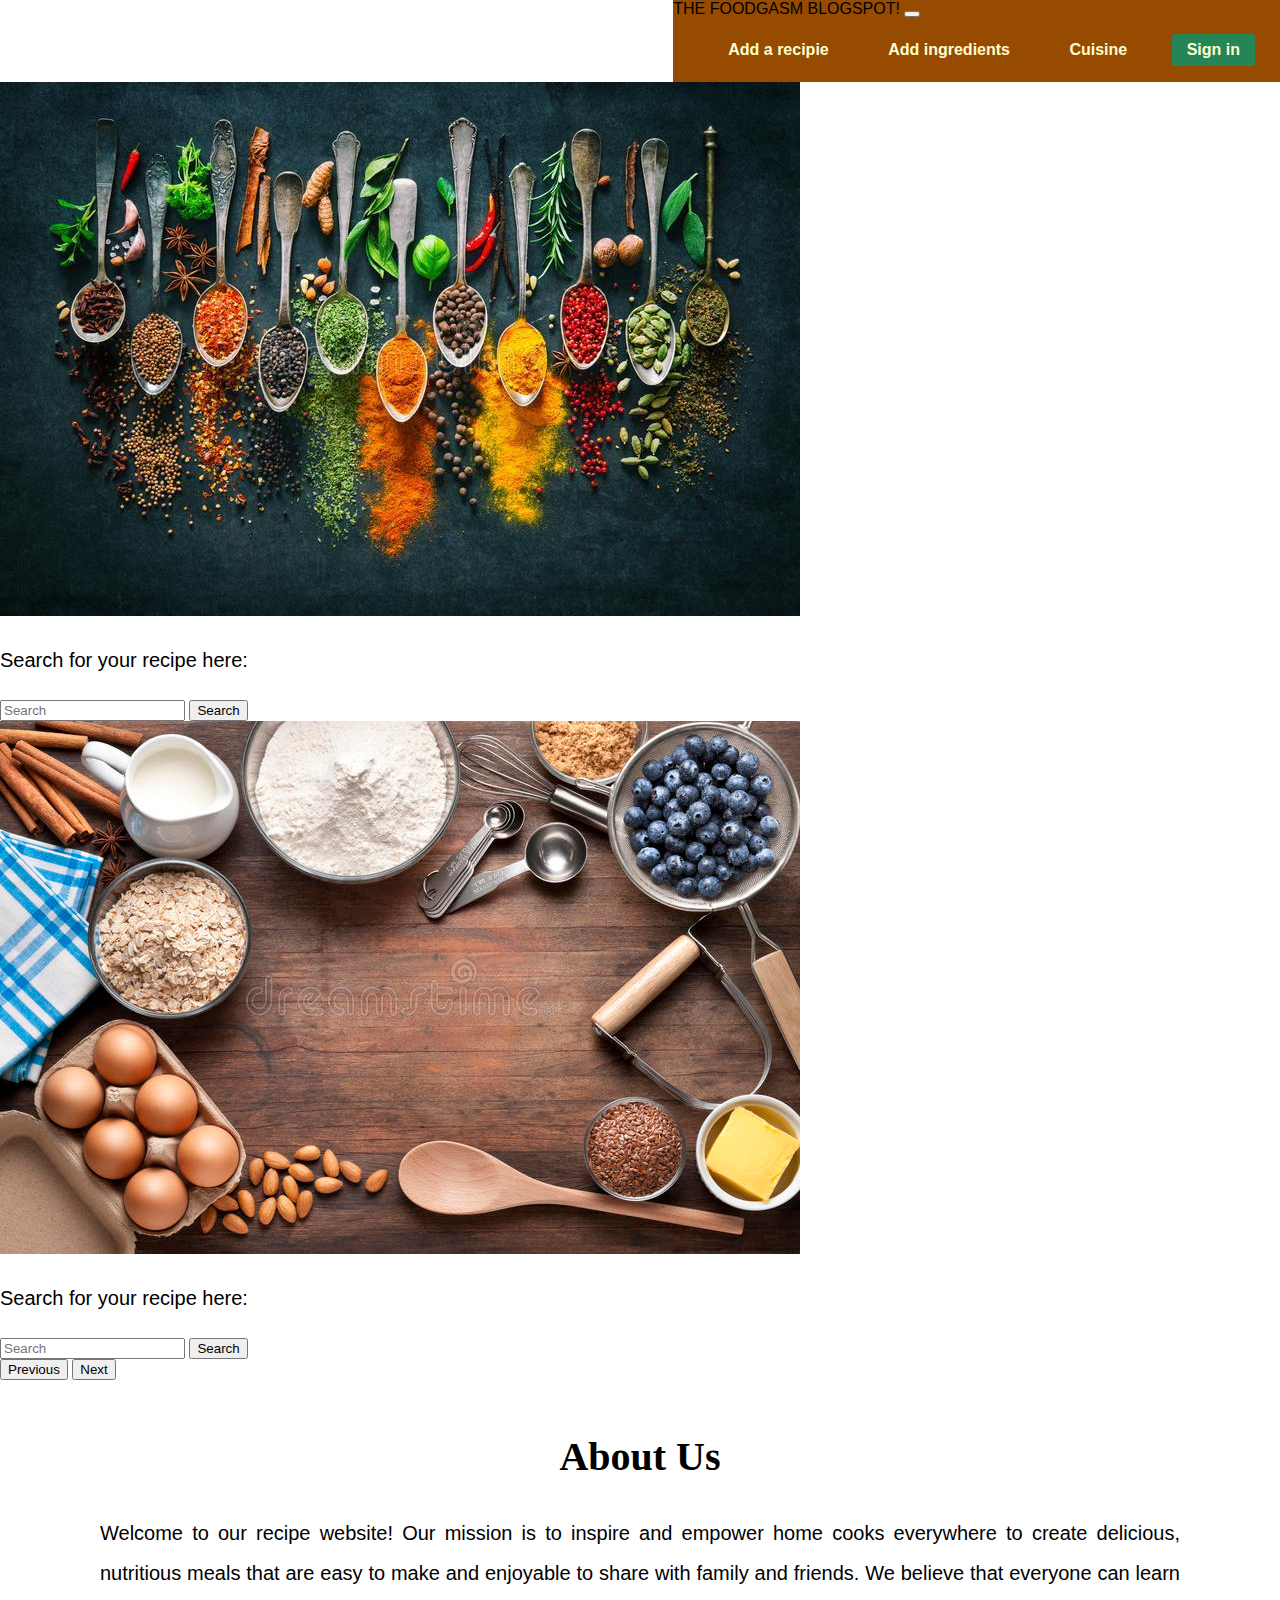
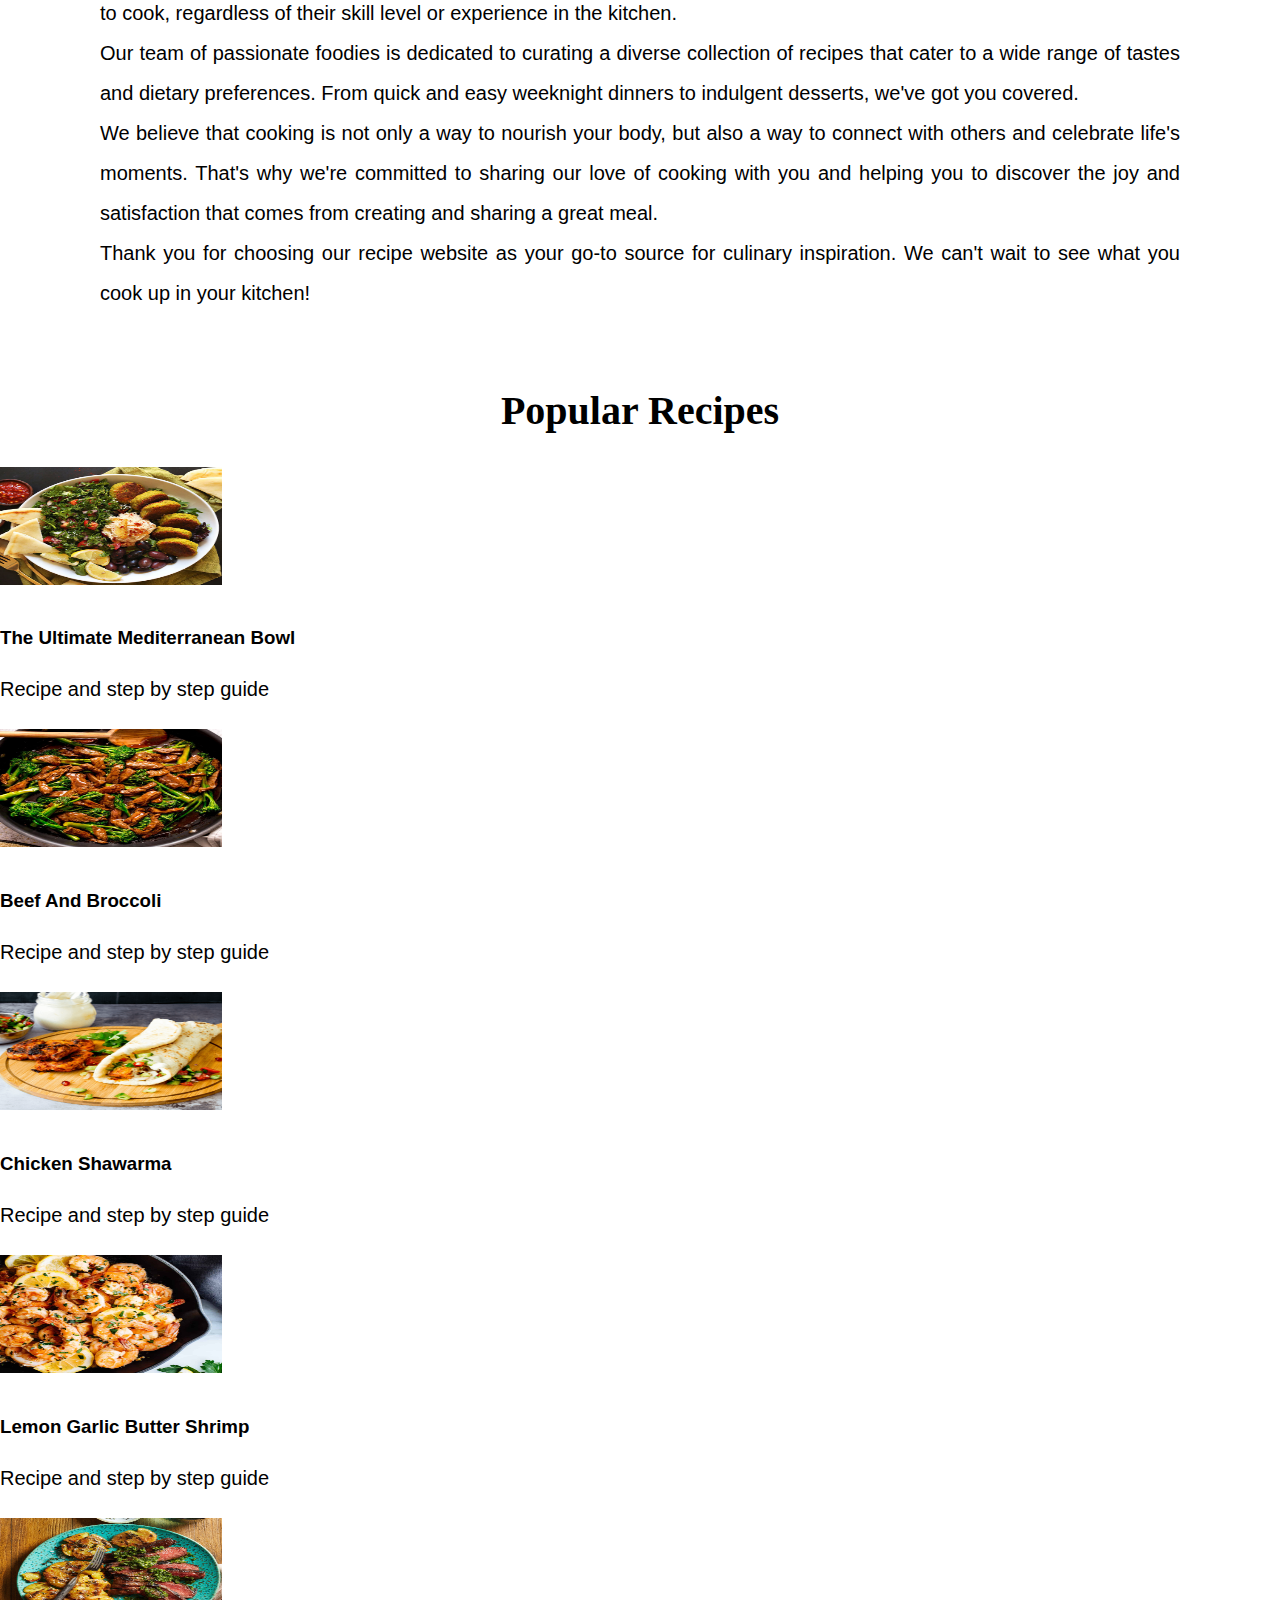
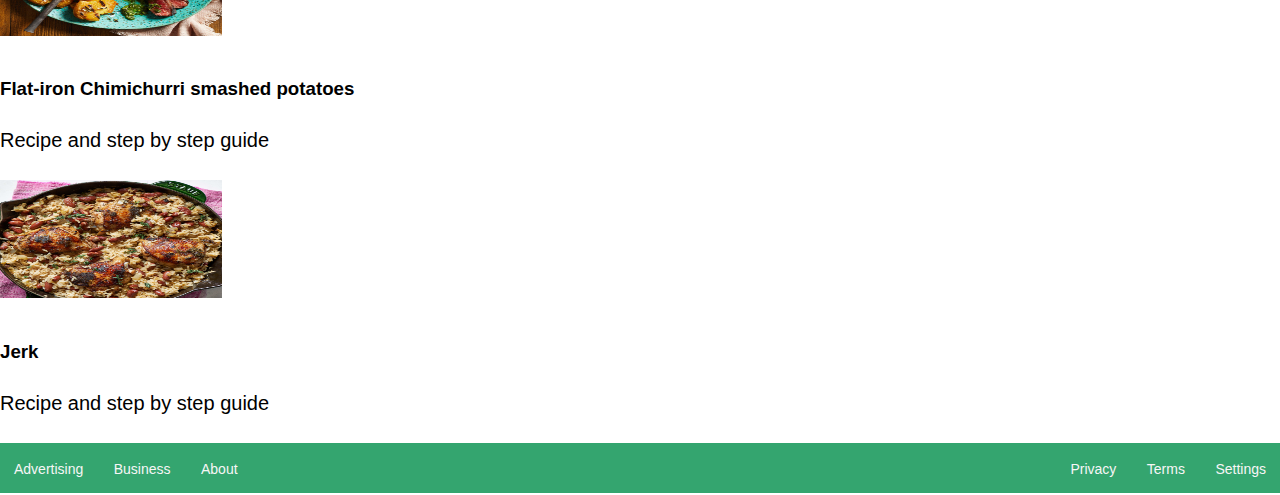
==== index.html @ 9a10d9ba "Add files via upload" ====
<!DOCTYPE html>
<html lang="en">

<head>
    <meta charset="UTF-8">
    <meta http-equiv="X-UA-Compatible" content="IE=edge">
    <link href="https://cdn.jsdelivr.net/npm/bootstrap@5.3.0-alpha3/dist/css/bootstrap.min.css" rel="stylesheet" integrity="sha384-KK94CHFLLe+nY2dmCWGMq91rCGa5gtU4mk92HdvYe+M/SXH301p5ILy+dN9+nJOZ" crossorigin="anonymous">
    <meta name="viewport" content="width=device-width, initial-scale=1.0">
    <script src="https://cdn.jsdelivr.net/npm/bootstrap@5.3.0-alpha3/dist/js/bootstrap.bundle.min.js" integrity="sha384-ENjdO4Dr2bkBIFxQpeoTz1HIcje39Wm4jDKdf19U8gI4ddQ3GYNS7NTKfAdVQSZe" crossorigin="anonymous"></script>
    <link rel="stylesheet" href="css/styles.css">
    <title>The Foodgasm</title>
</head>

<body>

    <div class="container-fluid">
        <nav class="navbar navbar-expand-lg navbar-light bg-light">
            <a class="navbar-brand" href="./index.html">THE FOODGASM BLOGSPOT!</a>
            <button class="navbar-toggler navbar-toggler-right" type="button" data-toggle="collapse" data-target="#navbarTogglerDemo02" aria-controls="navbarTogglerDemo02" aria-expanded="false" aria-label="Toggle navigation">
            <span class="navbar-toggler-icon"></span></button>
            <!-- Nav bar section -->
            <div class="collapse navbar-collapse" id="navbarTogglerDemo02">
                <ul class="navbar-nav mr-auto mt-2 mt-md-0" id="nav_bar">
                    <!-- Each link in the nave bar is a list element, with a link element inside it -->
                    <!-- I've given each element of the nav bar a class name or id as an identifier so I can style it later -->
                    <!-- <li class="nav-item active">
                        <a class="nav-link" href="#!">Home <span class="sr-only">(current)</span></a>
                    </li> -->
                    <li class="nav-item">
                        <a class="nav-link" href="#">Add a recipie</a>
                    </li>
                    <li class="nav-item">
                        <a class="nav-link" href="#">Add ingredients </a>
                    </li>
                    <li class="nav-item">
                        <a class="nav-link" href="#">Cuisine</a>
                    </li>
                    <li class="nav-item" id="sign_in">
                        <a class="nav-link" href="#">Sign in</a>
                    </li>
                </ul>
            </div>

        </nav>
        <div id="carouselExampleCaptions" class="carousel slide" data-bs-ride="carousel">
            <div class="carousel-inner">
                <div class="carousel-item active">
                    <img src="images/colourful-various-herbs-spices-cooking-dark-background-herbs-spices-cooking-dark-background-113655482.jpg" class="d-block w-100" alt="First slide">
                    <div class="carousel-caption d-md-block">
                        <p>Search for your recipe here:</p>
                        <form class="d-flex">
                            <input class="form-control me-2" type="search" placeholder="Search" aria-label="Search">
                            <button class="btn btn-outline-success" type="submit">Search</button>
                        </form>
                    </div>
                </div>
                <div class="carousel-item">
                    <img src="images/food-cooking-baking-background-various-ingredients-utensils-wood-clear-center-61929011.jpg" class="d-block w-100" alt="Second slide">
                    <div class="carousel-caption d-md-block">
                        <p>Search for your recipe here:</p>
                        <form class="d-flex">
                            <input class="form-control me-2" type="search" placeholder="Search" aria-label="Search">
                            <button class="btn btn-outline-success" type="submit">Search</button>
                        </form>
                    </div>
                </div>
            </div>
            <button class="carousel-control-prev" type="button" data-bs-target="#carouselExampleCaptions" data-bs-slide="prev">
              <span class="carousel-control-prev-icon" aria-hidden="true"></span>
              <span class="visually-hidden">Previous</span>
            </button>
            <button class="carousel-control-next" type="button" data-bs-target="#carouselExampleCaptions" data-bs-slide="next">
              <span class="carousel-control-next-icon" aria-hidden="true"></span>
              <span class="visually-hidden">Next</span>
            </button>
        </div>


        <div>
            <div class="about_us">
                <h2>About Us</h2>
                <p>Welcome to our recipe website! Our mission is to inspire and empower home cooks everywhere to create delicious, nutritious meals that are easy to make and enjoyable to share with family and friends. We believe that everyone can learn to
                    cook, regardless of their skill level or experience in the kitchen.<br> Our team of passionate foodies is dedicated to curating a diverse collection of recipes that cater to a wide range of tastes and dietary preferences. From quick
                    and easy weeknight dinners to indulgent desserts, we've got you covered.<br> We believe that cooking is not only a way to nourish your body, but also a way to connect with others and celebrate life's moments. That's why we're committed
                    to sharing our love of cooking with you and helping you to discover the joy and satisfaction that comes from creating and sharing a great meal.<br> Thank you for choosing our recipe website as your go-to source for culinary inspiration.
                    We can't wait to see what you cook up in your kitchen!</p>
            </div>

            <h2>Popular Recipes</h2>
            <div class="container">
                <div class="row">
                    <div class="col-lg-4 col-sm-6 px-3">
                        <!-- Content -->
                        <article>
                            <a href="#"><img class="img-fluid recipes" src="images/The-Ultimate-Mediterranean-Bowl-SQUARE.jpg" alt="image1"></a>
                            <h3>The Ultimate Mediterranean Bowl</h3>
                            <p>Recipe and step by step guide</p>
                        </article>
                    </div>
                    <div class="col-lg-4 col-sm-6 px-3">
                        <!-- Content -->
                        <article>
                            <a href="#"><img class="img-fluid recipes" src="images/Beef-and-Broccoli-square-FS.jpg" alt="image2"></a>
                            <h3>Beef And Broccoli</h3>
                            <p>Recipe and step by step guide</p>
                        </article>
                    </div>
                    <div class="col-lg-4 col-sm-6 px-3">
                        <!-- Content -->
                        <article>
                            <a href="#"><img class="img-fluid recipes" src="images/Easy-Shawarma-Chicken-Recipe22-500x500.webp" alt="image3"></a>
                            <h3>Chicken Shawarma</h3>
                            <p>Recipe and step by step guide</p>
                        </article>
                    </div>


                    <div class="col-lg-4 col-sm-6 px-3">
                        <!-- Content -->
                        <article>
                            <a href="#"><img class="img-fluid recipes" src="images/Lemon-Garlic-Butter-Shrimp-sq.jpg" alt="image1"></a>
                            <h3>Lemon Garlic Butter Shrimp</h3>
                            <p>Recipe and step by step guide</p>
                        </article>
                    </div>
                    <div class="col-lg-4 col-sm-6 px-3">
                        <!-- Content -->
                        <article>
                            <a href="#"><img class="img-fluid recipes" src="images/flat-iron-chimichurri-smashed-potatoes-RU340466.jpg" alt="image2"></a>
                            <h3>Flat-iron Chimichurri smashed potatoes</h3>
                            <p>Recipe and step by step guide</p>
                        </article>
                    </div>
                    <div class="col-lg-4 col-sm-6 px-3">
                        <!-- Content -->
                        <article>
                            <a href="#"><img class="img-fluid recipes" src="images/jerky.jpeg" alt="image3"></a>
                            <h3>Jerk</h3>
                            <p>Recipe and step by step guide</p>
                        </article>
                    </div>
                </div>

            </div>

        </div>
    </div>


    </div>

    <!-- Footer -->
    <div class="footer">
        <footer>
            <!-- This is the left hand side of the footer -->
            <ul class="footer-left">
                <li><a href="#">Advertising</a></li>
                <li><a href="#">Business</a></li>
                <li><a href="#">About</a></li>
            </ul>
            <!-- This is the right hand side of the footer -->
            <ul class="footer-right">
                <li><a href="#">Privacy</a></li>
                <li><a href="#">Terms</a></li>
                <li><a href="#">Settings</a></li>
            </ul>
        </footer>
    </div>

</body>

</html>
---- css/styles.css ----
body {
        margin: 0;
        padding: 0;
        font-family: 'Roboto', sans-serif;
    }
    
    .container {
        /* background-image: url("/project/images/colourful-various-herbs-spices-cooking-dark-background-herbs-spices-cooking-dark-background-113655482.jpg");
        background-size: cover;
        background-position: center;
        height: 50vh;
        width: 100%; */
        /* display: flex;
        justify-content: center;
        align-items: center; */
        /* opacity: 0.5;
        width: 100%;
        margin: 0;
        padding: 0; */
    }
    
    nav {
        background-color: #964B00;
        float: right;
        /* background: rgba(87, 63, 2, 0.678); */
    }
    
    #nav_bar li {
        display: inline-block;
        padding: 8px;
        margin-right: 25px;
        padding: 7px 15px;
        border-radius: 3px;
        font-weight: bold;
        color: #FFFDD0;
    }
    
    #nav_bar #sign_in {
        background: #258556;
        margin-right: 25px;
        padding: 7px 15px;
        border-radius: 3px;
        font-weight: bold;
    }
    
    a {
        text-decoration: none;
        color: inherit;
    }
    
    li.nav-links a:hover {
        text-decoration: underline;
        box-shadow: 1px 1px 5px;
    }
    
    #sign_in:hover {
        box-shadow: 1px 1px 5px #999;
    }
    
    #sign_in {
        color: #fff;
    }
    
    .form {
        text-align: center;
        padding-top: 280px;
    }
    
    .form :placeholder-shown {
        text-align: center;
    }
    
    #form-search {
        width: 450px;
        line-height: 35px;
        padding: 0 50px;
        border-radius: 10px;
    }
    
    h2 {
        text-align: center;
        font-family: cursive;
        font-size: 40px;
    }
    
    p {
        text-align: justify;
        border: 5px, 50px;
        line-height: 2;
        font-size: 20px;
        font-family: Verdana, Geneva, Tahoma, sans-serif;
    }
    
    .images {
        display: grid;
        grid-template-columns: repeat(3, 1fr);
        grid-template-rows: repeat(2, 1fr);
        gap: 10px;
        justify-items: center;
    }
    
    footer ul li {
        display: inline;
        color: #f7f6f6;
        font-size: 14px;
        padding: 13px;
    }
    
    footer ul {
        float: left;
        padding: 1px;
    }
    
    footer ul a:hover {
        text-decoration: underline;
    }
    
    .footer-right {
        float: right;
    }
    
    .about_us {
        display: inline-block;
        padding: 20px 100px;
    }
    
    .recipes {
        width: 222px;
        height: 118px;
        margin-bottom: 20px;
    }
    
    .footer {
        background-color: #34A56F;
        height: 50px;
        padding-bottom: 0;
    }
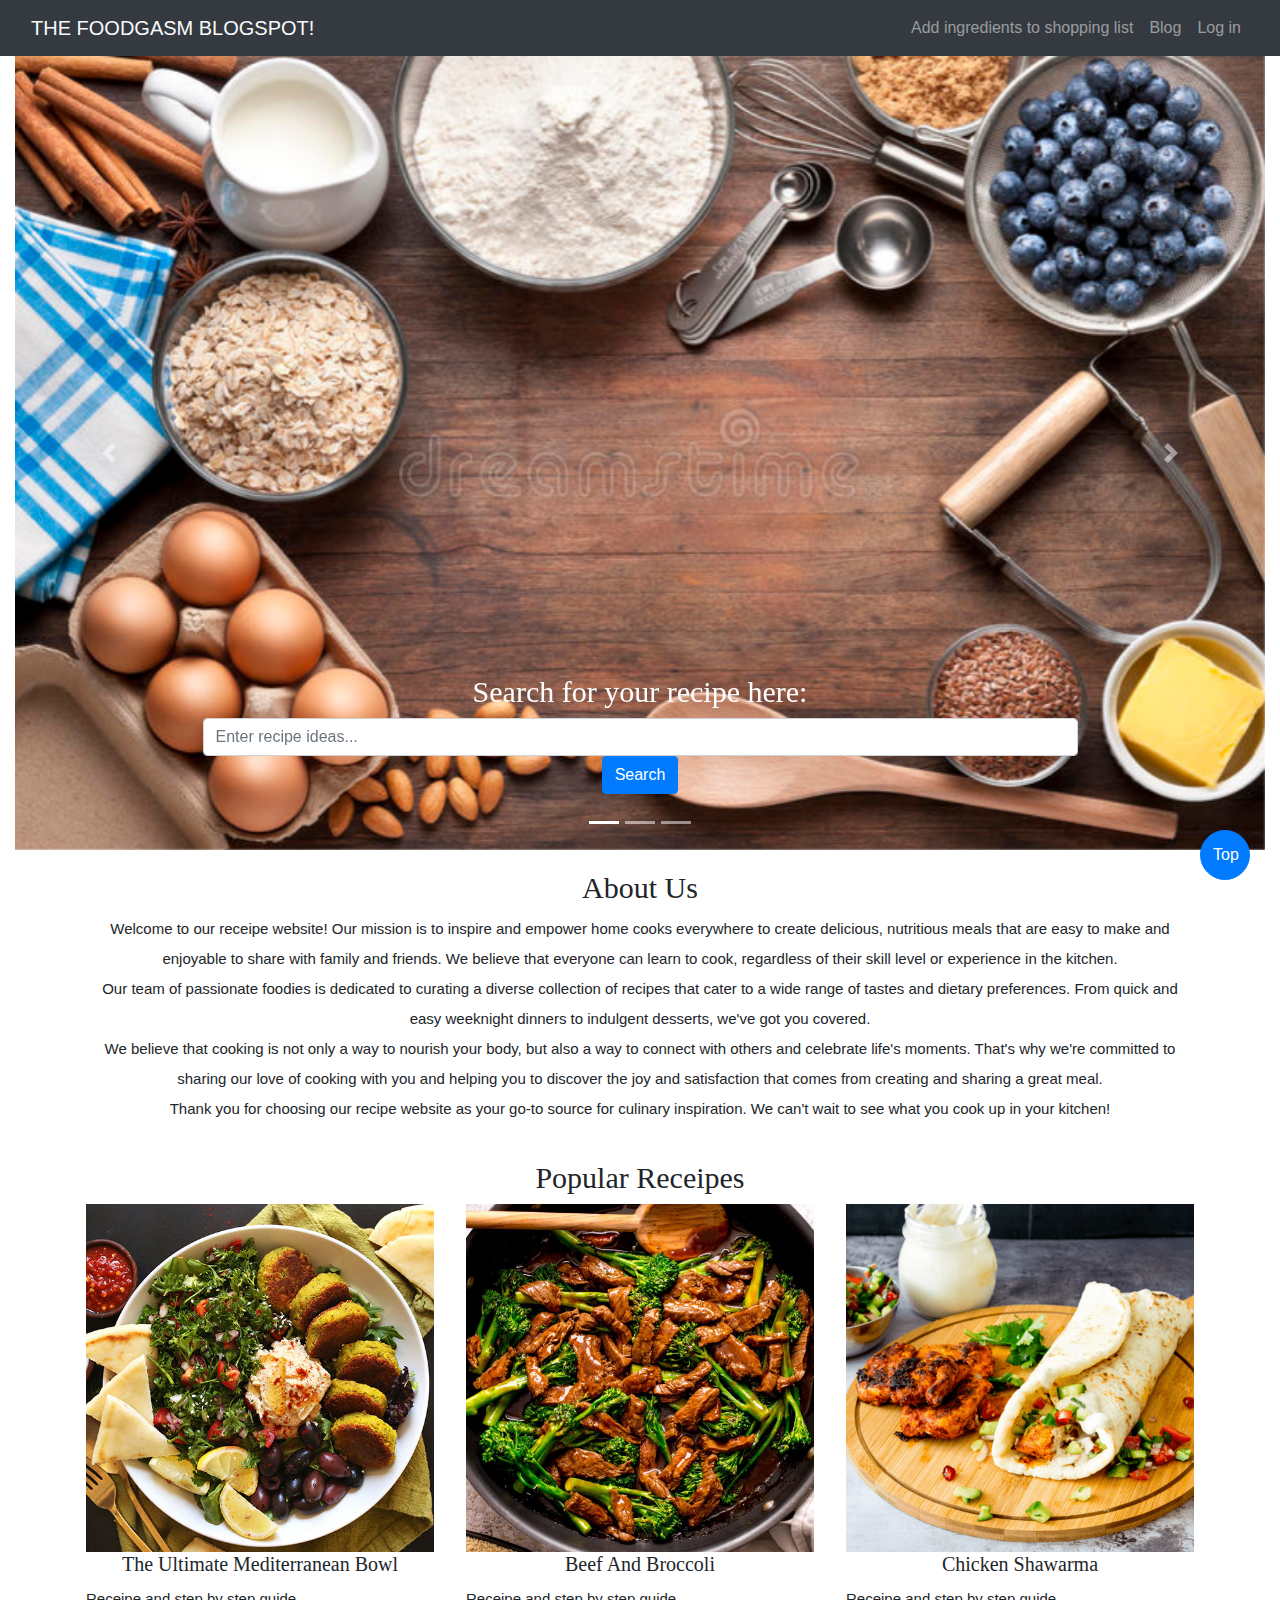
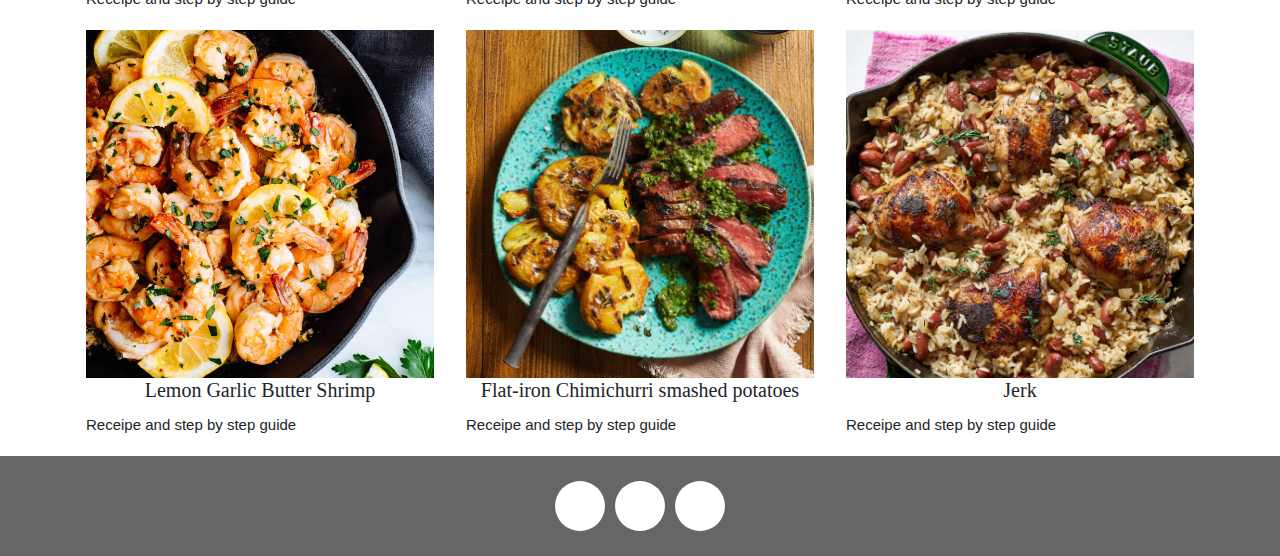
==== commit 1b76eacf: "Update and rename Homepage.html to index.html" ====
--- a/index.html
+++ b/index.html
@@ -1,172 +1,196 @@
-<!DOCTYPE html>
-<html lang="en">
-
-<head>
-    <meta charset="UTF-8">
-    <meta http-equiv="X-UA-Compatible" content="IE=edge">
-    <link href="https://cdn.jsdelivr.net/npm/bootstrap@5.3.0-alpha3/dist/css/bootstrap.min.css" rel="stylesheet" integrity="sha384-KK94CHFLLe+nY2dmCWGMq91rCGa5gtU4mk92HdvYe+M/SXH301p5ILy+dN9+nJOZ" crossorigin="anonymous">
-    <meta name="viewport" content="width=device-width, initial-scale=1.0">
-    <script src="https://cdn.jsdelivr.net/npm/bootstrap@5.3.0-alpha3/dist/js/bootstrap.bundle.min.js" integrity="sha384-ENjdO4Dr2bkBIFxQpeoTz1HIcje39Wm4jDKdf19U8gI4ddQ3GYNS7NTKfAdVQSZe" crossorigin="anonymous"></script>
-    <link rel="stylesheet" href="css/styles.css">
-    <title>The Foodgasm</title>
-</head>
-
-<body>
-
-    <div class="container-fluid">
-        <nav class="navbar navbar-expand-lg navbar-light bg-light">
-            <a class="navbar-brand" href="./index.html">THE FOODGASM BLOGSPOT!</a>
-            <button class="navbar-toggler navbar-toggler-right" type="button" data-toggle="collapse" data-target="#navbarTogglerDemo02" aria-controls="navbarTogglerDemo02" aria-expanded="false" aria-label="Toggle navigation">
-            <span class="navbar-toggler-icon"></span></button>
-            <!-- Nav bar section -->
-            <div class="collapse navbar-collapse" id="navbarTogglerDemo02">
-                <ul class="navbar-nav mr-auto mt-2 mt-md-0" id="nav_bar">
-                    <!-- Each link in the nave bar is a list element, with a link element inside it -->
-                    <!-- I've given each element of the nav bar a class name or id as an identifier so I can style it later -->
-                    <!-- <li class="nav-item active">
-                        <a class="nav-link" href="#!">Home <span class="sr-only">(current)</span></a>
-                    </li> -->
-                    <li class="nav-item">
-                        <a class="nav-link" href="#">Add a recipie</a>
-                    </li>
-                    <li class="nav-item">
-                        <a class="nav-link" href="#">Add ingredients </a>
-                    </li>
-                    <li class="nav-item">
-                        <a class="nav-link" href="#">Cuisine</a>
-                    </li>
-                    <li class="nav-item" id="sign_in">
-                        <a class="nav-link" href="#">Sign in</a>
-                    </li>
-                </ul>
-            </div>
-
-        </nav>
-        <div id="carouselExampleCaptions" class="carousel slide" data-bs-ride="carousel">
-            <div class="carousel-inner">
-                <div class="carousel-item active">
-                    <img src="images/colourful-various-herbs-spices-cooking-dark-background-herbs-spices-cooking-dark-background-113655482.jpg" class="d-block w-100" alt="First slide">
-                    <div class="carousel-caption d-md-block">
-                        <p>Search for your recipe here:</p>
-                        <form class="d-flex">
-                            <input class="form-control me-2" type="search" placeholder="Search" aria-label="Search">
-                            <button class="btn btn-outline-success" type="submit">Search</button>
-                        </form>
-                    </div>
-                </div>
-                <div class="carousel-item">
-                    <img src="images/food-cooking-baking-background-various-ingredients-utensils-wood-clear-center-61929011.jpg" class="d-block w-100" alt="Second slide">
-                    <div class="carousel-caption d-md-block">
-                        <p>Search for your recipe here:</p>
-                        <form class="d-flex">
-                            <input class="form-control me-2" type="search" placeholder="Search" aria-label="Search">
-                            <button class="btn btn-outline-success" type="submit">Search</button>
-                        </form>
-                    </div>
-                </div>
-            </div>
-            <button class="carousel-control-prev" type="button" data-bs-target="#carouselExampleCaptions" data-bs-slide="prev">
-              <span class="carousel-control-prev-icon" aria-hidden="true"></span>
-              <span class="visually-hidden">Previous</span>
-            </button>
-            <button class="carousel-control-next" type="button" data-bs-target="#carouselExampleCaptions" data-bs-slide="next">
-              <span class="carousel-control-next-icon" aria-hidden="true"></span>
-              <span class="visually-hidden">Next</span>
-            </button>
-        </div>
-
-
-        <div>
-            <div class="about_us">
-                <h2>About Us</h2>
-                <p>Welcome to our recipe website! Our mission is to inspire and empower home cooks everywhere to create delicious, nutritious meals that are easy to make and enjoyable to share with family and friends. We believe that everyone can learn to
-                    cook, regardless of their skill level or experience in the kitchen.<br> Our team of passionate foodies is dedicated to curating a diverse collection of recipes that cater to a wide range of tastes and dietary preferences. From quick
-                    and easy weeknight dinners to indulgent desserts, we've got you covered.<br> We believe that cooking is not only a way to nourish your body, but also a way to connect with others and celebrate life's moments. That's why we're committed
-                    to sharing our love of cooking with you and helping you to discover the joy and satisfaction that comes from creating and sharing a great meal.<br> Thank you for choosing our recipe website as your go-to source for culinary inspiration.
-                    We can't wait to see what you cook up in your kitchen!</p>
-            </div>
-
-            <h2>Popular Recipes</h2>
-            <div class="container">
-                <div class="row">
-                    <div class="col-lg-4 col-sm-6 px-3">
-                        <!-- Content -->
-                        <article>
-                            <a href="#"><img class="img-fluid recipes" src="images/The-Ultimate-Mediterranean-Bowl-SQUARE.jpg" alt="image1"></a>
-                            <h3>The Ultimate Mediterranean Bowl</h3>
-                            <p>Recipe and step by step guide</p>
-                        </article>
-                    </div>
-                    <div class="col-lg-4 col-sm-6 px-3">
-                        <!-- Content -->
-                        <article>
-                            <a href="#"><img class="img-fluid recipes" src="images/Beef-and-Broccoli-square-FS.jpg" alt="image2"></a>
-                            <h3>Beef And Broccoli</h3>
-                            <p>Recipe and step by step guide</p>
-                        </article>
-                    </div>
-                    <div class="col-lg-4 col-sm-6 px-3">
-                        <!-- Content -->
-                        <article>
-                            <a href="#"><img class="img-fluid recipes" src="images/Easy-Shawarma-Chicken-Recipe22-500x500.webp" alt="image3"></a>
-                            <h3>Chicken Shawarma</h3>
-                            <p>Recipe and step by step guide</p>
-                        </article>
-                    </div>
-
-
-                    <div class="col-lg-4 col-sm-6 px-3">
-                        <!-- Content -->
-                        <article>
-                            <a href="#"><img class="img-fluid recipes" src="images/Lemon-Garlic-Butter-Shrimp-sq.jpg" alt="image1"></a>
-                            <h3>Lemon Garlic Butter Shrimp</h3>
-                            <p>Recipe and step by step guide</p>
-                        </article>
-                    </div>
-                    <div class="col-lg-4 col-sm-6 px-3">
-                        <!-- Content -->
-                        <article>
-                            <a href="#"><img class="img-fluid recipes" src="images/flat-iron-chimichurri-smashed-potatoes-RU340466.jpg" alt="image2"></a>
-                            <h3>Flat-iron Chimichurri smashed potatoes</h3>
-                            <p>Recipe and step by step guide</p>
-                        </article>
-                    </div>
-                    <div class="col-lg-4 col-sm-6 px-3">
-                        <!-- Content -->
-                        <article>
-                            <a href="#"><img class="img-fluid recipes" src="images/jerky.jpeg" alt="image3"></a>
-                            <h3>Jerk</h3>
-                            <p>Recipe and step by step guide</p>
-                        </article>
-                    </div>
-                </div>
-
-            </div>
-
-        </div>
-    </div>
-
-
-    </div>
-
-    <!-- Footer -->
-    <div class="footer">
-        <footer>
-            <!-- This is the left hand side of the footer -->
-            <ul class="footer-left">
-                <li><a href="#">Advertising</a></li>
-                <li><a href="#">Business</a></li>
-                <li><a href="#">About</a></li>
-            </ul>
-            <!-- This is the right hand side of the footer -->
-            <ul class="footer-right">
-                <li><a href="#">Privacy</a></li>
-                <li><a href="#">Terms</a></li>
-                <li><a href="#">Settings</a></li>
-            </ul>
-        </footer>
-    </div>
-
-</body>
-
-</html>+<!DOCTYPE html>
+<html lang="en">
+
+<head>
+    <meta charset="UTF-8">
+    <meta http-equiv="X-UA-Compatible" content="IE=edge">
+    <meta name="viewport" content="width=device-width, initial-scale=1.0">
+    <script src="https://cdn.jsdelivr.net/npm/bootstrap@5.3.0-alpha3/dist/js/bootstrap.bundle.min.js" integrity="sha384-ENjdO4Dr2bkBIFxQpeoTz1HIcje39Wm4jDKdf19U8gI4ddQ3GYNS7NTKfAdVQSZe" crossorigin="anonymous"></script>
+    <link rel="stylesheet" href="https://stackpath.bootstrapcdn.com/bootstrap/4.3.1/css/bootstrap.min.css" integrity="sha384-ggOyR0iXCbMQv3Xipma34MD+dH/1fQ784/j6cY/iJTQUOhcWr7x9JvoRxT2MZw1T" crossorigin="anonymous">
+    <link rel="stylesheet" href="https://use.fontawesome.com/releases/v5.8.1/css/all.css" integrity="sha384-50oBUHEmvpQ+1lW4y57PTFmhCaXp0ML5d60M1M7uH2+nqUivzIebhndOJK28anvf" crossorigin="anonymous">
+    <!-- our custom styles -->
+
+    <link rel="stylesheet" href="css/Homepage.css">
+    <link rel="stylesheet" href="js/homepage.js">
+
+    <title>The Foodgasm</title>
+</head>
+
+<body>
+    <nav class="navbar navbar-expand-md navbar-dark bg-dark fixed-top">
+        <div class="container-fluid">
+            <a class="navbar-brand text-light" href="index.html">THE FOODGASM BLOGSPOT!</a>
+            <button class="navbar-toggler" type="button" data-bs-toggle="collapse" data-bs-target="#navbarNav" aria-controls="navbarNav" aria-expanded="false" aria-label="Toggle navigation">
+        <span class="navbar-toggler-icon"></span>
+      </button>
+            <div class="collapse navbar-collapse justify-content-end" id="navbarNav">
+                <ul class="navbar-nav">
+                    <li class="nav-item">
+                        <a class="nav-link" href="https://www.sainsburys.co.uk/webapp/wcs/stores/servlet/gb/groceries?utm_campaign=11198263433&utm_medium=cpc&storeId=10151&gclid=CjwKCAjw0ZiiBhBKEiwA4PT9z7e_ofFlE3rLcdVRJ98fK60znWoC3khyzgLrvUlgKWPayF_7iDkmHBoCwgUQAvD_BwE&langId=44&utm_source=Google&krypto=KKoPTTqU6N85xeQfrFQZtH9XH21Ate41W11F362JAECJH9wa5KHqcnv4dXptA36Ga4K2pastzGql6%2FSkb7QUF4mxuq9r2IdCj%2FSHyaG3Mztg3GJFcQZFKJnk2%2Fbh4hhVnYeELNPGfQyFaj2qHvf3yrdoU7fQr8ZX8FzkjaL30Rj%2BsIRkikBVm2M99kjMM5DqBALzfcERZQFV1HfgzFXbuqtJKYOjeV6aP4VBiJDgMHwup9W1%2FmyIyX3qeRLTZtKTrS5wpOdQkYL1NYDIHLn3Aht1qBtwYSXOkvz2Tjw5eUv5VXNXHLX5VqgsOxdssD0%2F&ddkey=https%3Agb%2Fgroceries">Add ingredients to shopping list</a>
+                    </li>
+                    <li class="nav-item">
+                        <a class="nav-link" href="blog.html">Blog</a>
+                    </li>
+                    <li class="nav-item" id="sign_in">
+                        <a class="nav-link" href="loginpage.html">Log in</a>
+                    </li>
+                    </li>
+                </ul>
+            </div>
+        </div>
+    </nav>
+
+    <!-- ==== carousel section (BOOTSTRAP) ==== -->
+    <div class="container-fluid">
+        <div class="row">
+            <div class="col-12">
+                <div id="carouselExampleIndicators" class="carousel slide" data-ride="carousel">
+                    <ol class="carousel-indicators">
+                        <li data-target="#carouselExampleIndicators" data-slide-to="0" class="active"></li>
+                        <li data-target="#carouselExampleIndicators" data-slide-to="1"></li>
+                        <li data-target="#carouselExampleIndicators" data-slide-to="2"></li>
+                    </ol>
+                    <div class="carousel-inner">
+                        <div class="carousel-item active">
+                            <img src="images/food-cooking-baking-background-various-ingredients-utensils-wood-clear-center-61929011.jpg" class="d-block w-100" alt="...">
+                            <div class="carousel-caption">
+                                <h2>Search for your recipe here:</h2>
+                                <form>
+                                    <div class="form-group">
+                                        <input type="text" class="form-control" placeholder="Enter recipe ideas...">
+                                        <button type="submit" class="btn btn-primary">Search</button>
+                                    </div>
+                                </form>
+                            </div>
+                        </div>
+                        <div class="carousel-item">
+                            <img src="images/colourful-various-herbs-spices-cooking-dark-background-herbs-spices-cooking-dark-background-113655482.jpg" class="d-block w-100" alt="first slide">
+                            <div class="carousel-caption">
+                                <h2>Search for your recipe here:</h2>
+                                <form>
+                                    <div class="form-group">
+                                        <input type="text" class="form-control" placeholder="Enter recipe ideas...">
+                                        <button type="submit" class="btn btn-primary">Search</button>
+                                    </div>
+                            </div>
+                        </div>
+
+                    </div>
+                    <a class="carousel-control-prev" href="#carouselExampleIndicators" role="button" data-slide="prev">
+                        <span class="carousel-control-prev-icon" aria-hidden="true"></span>
+                        <span class="sr-only">Previous</span>
+                    </a>
+                    <a class="carousel-control-next" href="#carouselExampleIndicators" role="button" data-slide="next">
+                        <span class="carousel-control-next-icon" aria-hidden="true"></span>
+                        <span class="sr-only">Next</span>
+                    </a>
+                </div>
+            </div>
+        </div>
+    </div>
+
+
+
+    <div>
+        <div class="about_us">
+            <center>
+                <h2>About Us</h2>
+            </center>
+            <center>
+                <p>Welcome to our receipe website! Our mission is to inspire and empower home cooks everywhere to create delicious, nutritious meals that are easy to make and enjoyable to share with family and friends. We believe that everyone can learn
+                    to cook, regardless of their skill level or experience in the kitchen.<br> Our team of passionate foodies is dedicated to curating a diverse collection of recipes that cater to a wide range of tastes and dietary preferences. From quick
+                    and easy weeknight dinners to indulgent desserts, we've got you covered.<br> We believe that cooking is not only a way to nourish your body, but also a way to connect with others and celebrate life's moments. That's why we're committed
+                    to sharing our love of cooking with you and helping you to discover the joy and satisfaction that comes from creating and sharing a great meal.<br> Thank you for choosing our recipe website as your go-to source for culinary inspiration.
+                    We can't wait to see what you cook up in your kitchen!</p>
+            </center>
+        </div>
+        <center>
+            <h2> Popular Receipes</h2>
+        </center>
+        <div class="container">
+            <div class="row">
+                <div class="col-lg-4 col-sm-6 px-3">
+                    <!-- Content -->
+                    <article>
+                        <a href="#"><img class="img-fluid recipes" src="images/The-Ultimate-Mediterranean-Bowl-SQUARE.jpg" alt="image1"></a>
+                        <h3>The Ultimate Mediterranean Bowl</h3>
+                        <p>Receipe and step by step guide</p>
+                    </article>
+                </div>
+                <div class="col-lg-4 col-sm-6 px-3">
+                    <!-- Content -->
+                    <article>
+                        <a href="#"><img class="img-fluid recipes" src="images/Beef-and-Broccoli-square-FS.jpg" alt="image2"></a>
+                        <h3>Beef And Broccoli</h3>
+                        <p>Receipe and step by step guide</p>
+                    </article>
+                </div>
+                <div class="col-lg-4 col-sm-6 px-3">
+                    <!-- Content -->
+                    <article>
+                        <a href="#"><img class="img-fluid recipes" src="images/Easy-Shawarma-Chicken-Recipe22-500x500.webp" alt="image3"></a>
+                        <h3>Chicken Shawarma</h3>
+                        <p>Receipe and step by step guide</p>
+                    </article>
+                </div>
+
+
+                <div class="col-lg-4 col-sm-6 px-3">
+                    <!-- Content -->
+                    <article>
+                        <a href="#"><img class="img-fluid recipes" src="images/Lemon-Garlic-Butter-Shrimp-sq.jpg" alt="image1"></a>
+                        <h3>Lemon Garlic Butter Shrimp</h3>
+                        <p>Receipe and step by step guide</p>
+                    </article>
+                </div>
+                <div class="col-lg-4 col-sm-6 px-3">
+                    <!-- Content -->
+                    <article>
+                        <a href="#"><img class="img-fluid recipes" src="images/flat-iron-chimichurri-smashed-potatoes-RU340466.jpg" alt="image2"></a>
+                        <h3>Flat-iron Chimichurri smashed potatoes</h3>
+                        <p>Receipe and step by step guide</p>
+                    </article>
+                </div>
+                <div class="col-lg-4 col-sm-6 px-3">
+                    <!-- Content -->
+                    <article>
+                        <a href="#"><img class="img-fluid recipes" src="images/jerky.jpeg" alt="image3"></a>
+                        <h3>Jerk</h3>
+                        <p>Receipe and step by step guide</p>
+                    </article>
+                </div>
+            </div>
+
+        </div>
+
+    </div>
+    </div>
+
+
+    </div>
+    <footer>
+        <!-- ==== social icons ==== -->
+        <a href="https://twitter.com" target="_blank">
+            <span class='social-icon'><i class="fab fa-twitter"></i></span>
+        </a>
+        <a href="https://facebook.com" target="_blank">
+            <span class='social-icon'><i class="fab fa-facebook-f"></i></span>
+        </a>
+        <a href="https://instagram.com" target="_blank">
+            <span class='social-icon'><i class="fab fa-instagram"></i></span>
+        </a>
+    </footer>
+
+    <!-- ==== button that scrolls window to the top ==== -->
+    <button class="btn btn-primary" onclick="topFunction()" id="go-top-button" title="Go to top">Top</button>
+
+    <!-- Bootstrap needs the these 3 javascript links for things like carousel and modals to work properly.
+           we also need jQuery for the code for the "scroll to the top" code in scripts.js -->
+    <script src="https://code.jquery.com/jquery-3.3.1.min.js" integrity="sha256-FgpCb/KJQlLNfOu91ta32o/NMZxltwRo8QtmkMRdAu8=" crossorigin="anonymous"></script>
+    <script src="https://cdnjs.cloudflare.com/ajax/libs/popper.js/1.14.7/umd/popper.min.js" integrity="sha384-UO2eT0CpHqdSJQ6hJty5KVphtPhzWj9WO1clHTMGa3JDZwrnQq4sF86dIHNDz0W1" crossorigin="anonymous"></script>
+    <script src="https://stackpath.bootstrapcdn.com/bootstrap/4.3.1/js/bootstrap.min.js" integrity="sha384-JjSmVgyd0p3pXB1rRibZUAYoIIy6OrQ6VrjIEaFf/nJGzIxFDsf4x0xIM+B07jRM" crossorigin="anonymous"></script>
+
+
+</body>
+
+</html>
--- a/css/Homepage.css
+++ b/css/Homepage.css
@@ -0,0 +1,139 @@
+body {
+    margin: 0;
+    padding: 0;
+    font-family: 'Roboto', sans-serif;
+    display: flex;
+    /* setting "display: flex" allows its children (e.g. "main" below) to use the "flex" property */
+    flex-direction: column;
+    padding-top: 56px;
+    /* allow enough space for a fixed navbar (56px is the height of the navbar here) */
+    min-height: 100vh;
+    /* i.e minimum width is 100% of the "viewport height"... i.e the full screen height */
+}
+
+main {
+    flex: 1;
+    /* makes the <main> grow (we want it to grow so that it pushes <footer> to the bottom of page)*/
+}
+
+nav {
+    display: flex;
+    justify-content: space-between;
+    align-items: center;
+    padding: 10px;
+    background-color: #f1f1f1;
+}
+
+.navbar-links {
+    list-style-type: none;
+    margin: 0;
+    padding: 0;
+    display: flex;
+    justify-content: flex-end;
+}
+
+.navbar-links li {
+    margin: 0 10px;
+}
+
+.navbar-links li a {
+    text-decoration: none;
+    color: #333;
+}
+
+.navbar-title {
+    margin: 0;
+}
+
+#carouselExampleIndicators img {
+    width: 100%;
+    /* fit the image within the div */
+    /* FANCY ADVANCED CSS - calc():
+             calculates the height of the full page (100vh)
+             minus the height of the navbar (56px)
+             minus the height of the second-navbar (50px)
+        allocates this height to the carousel images, so that the carousel, navbar, and second-navbar can all fit on the page (regardless of screen size)
+     */
+    height: calc(100vh - 56px - 50px);
+    object-fit: cover;
+    /* "object-fit" property has various options for fitting an image within a specified space (works because both the img width and height are specified) */
+}
+
+h2 {
+    text-align: center;
+    font-family: cursive;
+    font-size: 30px;
+}
+
+h3 {
+    text-align: center;
+    font-family: cursive;
+    font-size: 20px;
+}
+
+p {
+    /* text-align: justify; */
+    border: 5px, 50px;
+    line-height: 2;
+    font-weight: 10;
+    font-size: 15px;
+    font-family: Verdana, Geneva, Tahoma, sans-serif;
+}
+
+.about_us {
+    /* align-items: center; */
+    display: inline-block;
+    padding: 20px 100px;
+}
+
+footer {
+    display: flex;
+    /* allows use of "justify-content" property */
+    justify-content: center;
+    /* horizontally centers the contents (the social icons) */
+    background-color: #666;
+    height: 100px;
+    padding: 20px;
+}
+
+footer a {
+    margin: 5px;
+    text-decoration: none!important;
+}
+
+.social-icon {
+    display: inline-flex;
+    /* allows use of "justify-content" and "align-items" properties */
+    width: 50px;
+    height: 50px;
+    color: #666;
+    background-color: white;
+    justify-content: center;
+    /* horizontally centers the contents (the FontAwesome icon) */
+    align-items: center;
+    /* vertically centers the contents (the FontAwesome icon) */
+    border-radius: 50%;
+    /* makes it round (circle if width and height are the same) */
+}
+
+.social-icon:hover {
+    color: #222;
+    /* change color when hover over the link */
+}
+
+#go-top-button {
+    width: 50px;
+    height: 50px;
+    /* display: none; */
+    /* Hidden by default */
+    position: fixed;
+    /* Fixed/sticky position */
+    bottom: 20px;
+    /* Place the button 20px from the bottom of the page */
+    right: 30px;
+    /* Place the button 30px from the right */
+    z-index: 99;
+    /* Make sure it does not overlap */
+    border-radius: 50%;
+    /* makes it round (circle if width and height are the same) */
+}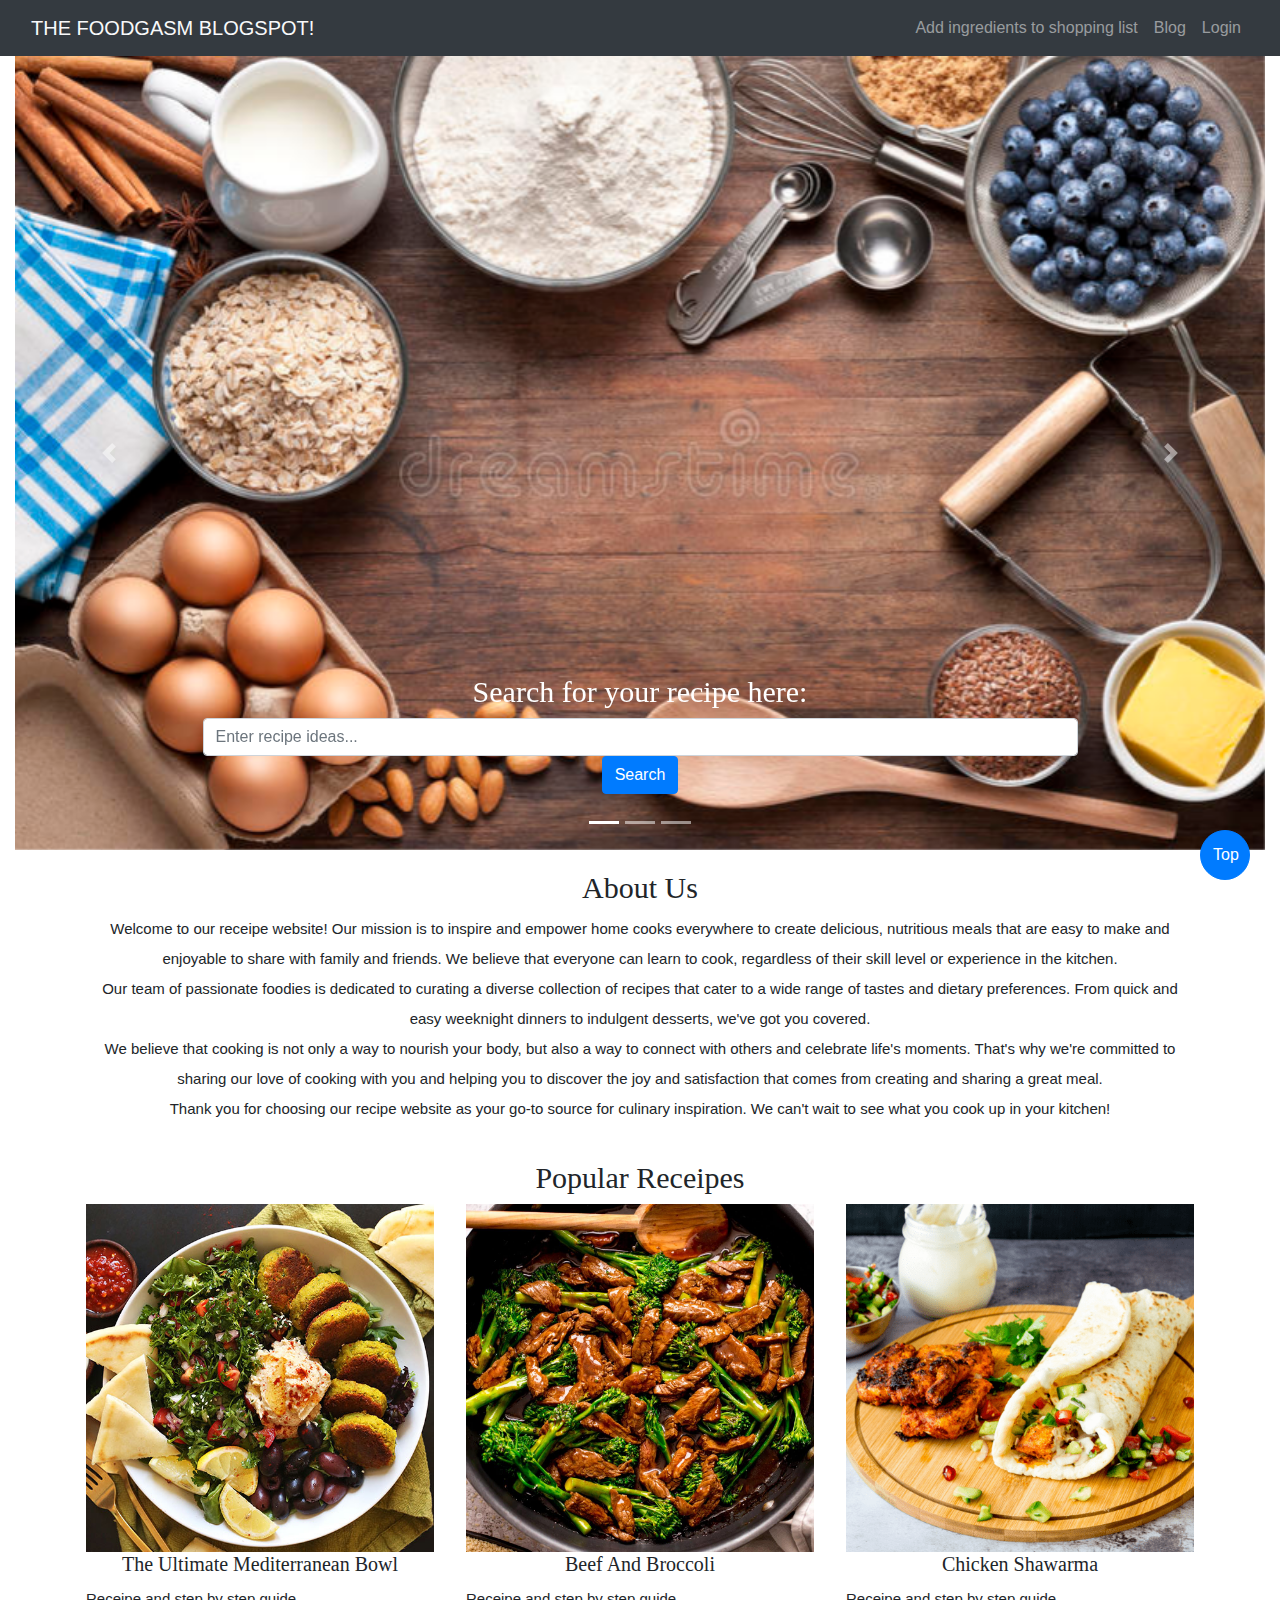
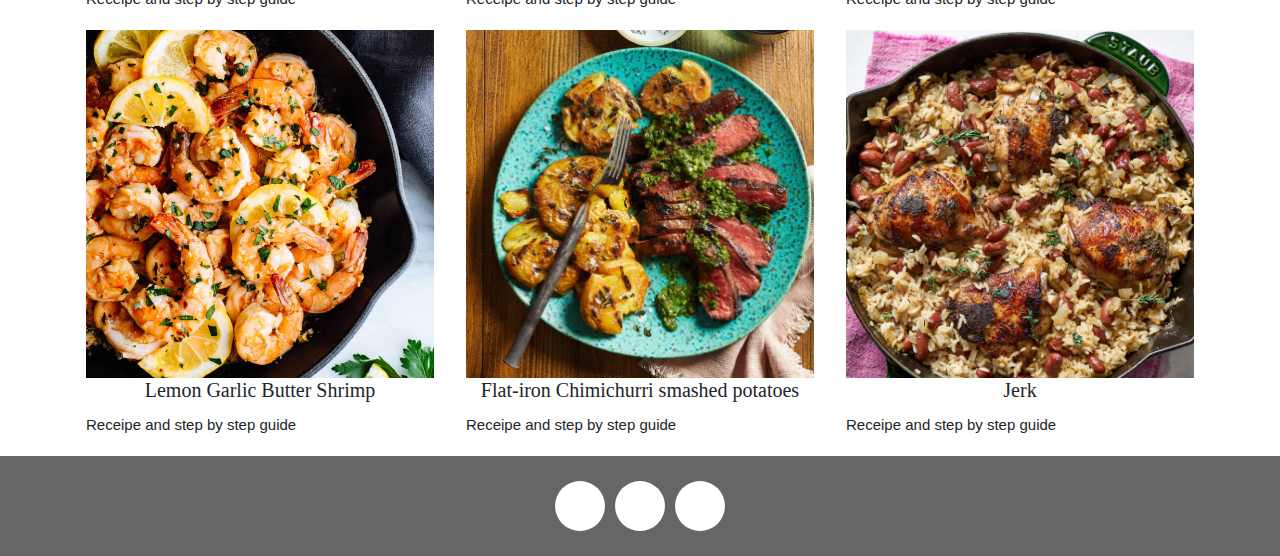
==== commit 2a997c78: "Update index.html" ====
--- a/index.html
+++ b/index.html
@@ -32,7 +32,7 @@
                         <a class="nav-link" href="blog.html">Blog</a>
                     </li>
                     <li class="nav-item" id="sign_in">
-                        <a class="nav-link" href="loginpage.html">Log in</a>
+                        <a class="nav-link" href="login.html">Login</a>
                     </li>
                     </li>
                 </ul>
